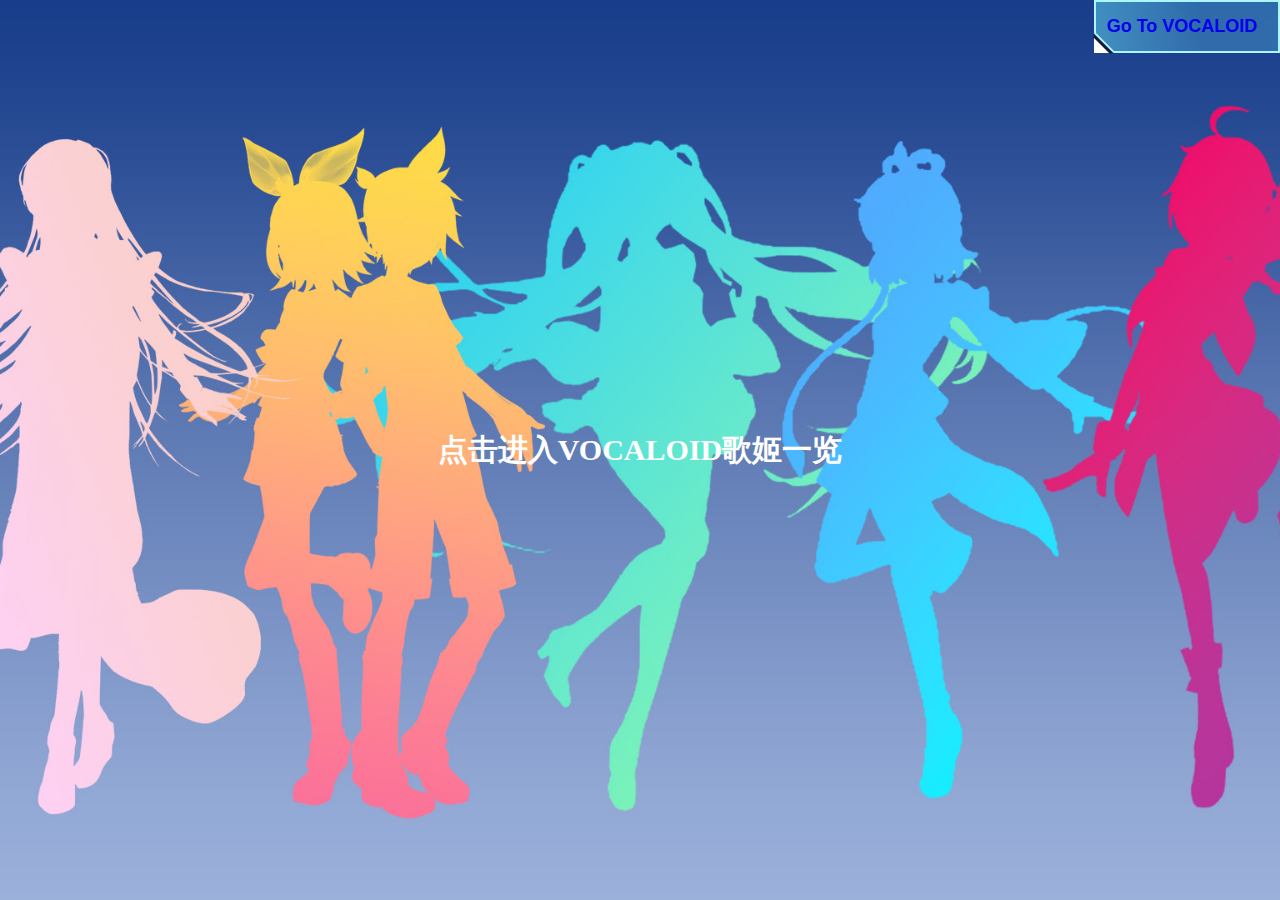
==== myindex.html @ 0f959aac "myindex.html" ====
<!DOCTYPE html PUBLIC "-//W3C//DTD XHTML 1.0 Transitional//EN" "http://www.w3.org/TR/xhtml1/DTD/xhtml1-transitional.dtd">
<html xmlns="http://www.w3.org/1999/xhtml">
<head>
<meta http-equiv="Content-Type" content="text/html; charset=UTF-8" />
<title>VOCALOID SINGERS</title>
<meta name="keywords" content="" />
<meta name="description" content="" />
<link href="./css/style.css" rel="stylesheet" type="text/css" />
<script type="text/javascript" src="./js/jquery.min.js"></script>
<script type='text/javascript' src='./js/js.js'></script>

</head>
<body>
		<button><a href="https://www.vocaloid.com/">
Go To VOCALOID&nbsp;&nbsp; </a></button>
<div id="index">
	<div id="go"><a href="./rankings/1.html">点击进入VOCALOID歌姬一览</a></div>
</div>
<script type="text/javascript">
$(function(){
	var winH = $(window).height();
	$("#index").css("height",winH+"px");
})
</script>
</body>
</html>
---- css/style.css ----
*{padding:0; margin:0;}
body{min-height:900px; position:relative; font-size:14px; font-family:"微软雅黑"; color:#666; height:100%; background:url(../images/bg.jpg) no-repeat center top fixed; background-size:cover;}
h3{font-size:16px; padding:0; font-weight:normal;}
a{text-decoration:none;}
a:hover{text-decoration:underline;}
a img{border:none;}
ul,li{list-style-type:none;}
.clearfix{clear:both;}
.box-wrapper{width:800px; margin:0 auto;}

#index{width:100%;}
#go{width:500px; height:60px; line-height:60px; position:absolute; font-size:30px; text-align:center; color:#fff; font-weight:bold; left:50%; margin-left:-250px; top:50%; margin-top:-30px;}
#go a{color:#fff;}
#go a:hover{font-size:36px;}

#banner{padding-bottom:40px;}
#logo{height:50px; line-height:50px; text-align: center; font-size:30px; text-align:center; padding-top:150px; padding-bottom:100px;}
#logo a{color:#fff; font-weight:bold;}

#nav{width:800px; margin:0 auto;}
#nav ul{width:900px;}
#nav li{width:20%; float:left; padding-bottom:20px;}
#nav li a{display:block; margin-right:100px; height:80px; background:#fff; color:#44a5f7; text-align:center; line-height:80px; font-weight:bold; font-size:36px;}

#main{background:#fff; min-height:600px;}
.content{padding:20px 20px 50px; background:#eee;}
.content h1{text-align:center; font-size:24px; font-weight:bold;}
.content .description{padding:20px 0;}
.content .pic{text-align:center;}
.content .pic p{padding:5px 0;}

img {
	max-width: 100%;
}

.myiframe {
	
	
}


.video {
	float: right;
}


#footer{background:#000; padding:20px 0 40px; text-align:center;}


button {
	float:right;
  min-height: 53px;
  min-width: 186px;
  display: -webkit-box;
  display: -ms-flexbox;
  display: flex;
  -webkit-box-align: center;
  -ms-flex-align: center;
  align-items: center;
  -ms-flex-pack: distribute;
  justify-content: space-around;
  position: relative;
  cursor: pointer;
  background: -webkit-gradient(linear, left top, right top, color-stop(-12.74%, rgba(110, 239, 255, .5)), color-stop(56.76%, rgba(106, 224, 255, .271)));
  background: linear-gradient(90deg, rgba(110, 239, 255, .5) -12.74%, rgba(106, 224, 255, .271) 56.76%);
  border: 2px solid #acf7ff;
  color: #FFFFFF;
  font-size: 18px;
  font-weight: 600;
}

button:before {
  content: "";
  width: 4px;
  height: 28px;
  background: #19173b;
  border: 2px solid #acf7ff;
  -webkit-transform: rotate(-45deg);
  -ms-transform: rotate(-45deg);
  transform: rotate(-45deg);
  position: absolute;
  border-top: 0;
  border-left: 0;
  border-bottom: 0;
  bottom: -7px;
  left: 4px;
  border-bottom-left-radius: 10px;
  border-top-left-radius: 10px;
}

button:after {
  content: "";
  position: absolute;
  left: -2px;
  bottom: -2px;
  border-top: 15px solid transparent;
  border-left: 15px solid #fffcf7;
}
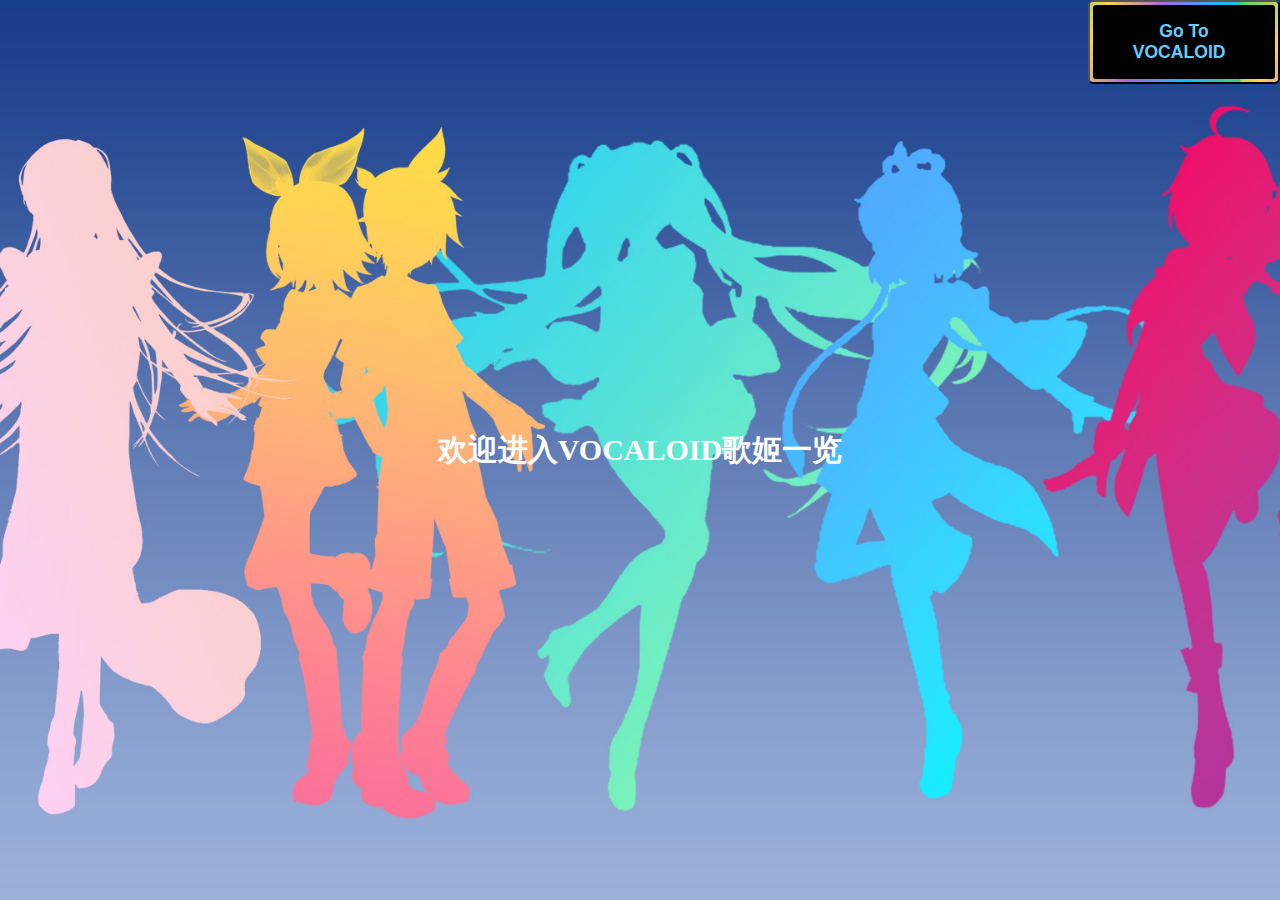
==== commit 1c48845a: "myindex.html" ====
--- a/myindex.html
+++ b/myindex.html
@@ -14,7 +14,7 @@
 		<button><a href="https://www.vocaloid.com/">
 Go To VOCALOID&nbsp;&nbsp; </a></button>
 <div id="index">
-	<div id="go"><a href="./rankings/1.html">点击进入VOCALOID歌姬一览</a></div>
+	<div id="go"><a href="./rankings/1.html">欢迎进入VOCALOID歌姬一览</a></div>
 </div>
 <script type="text/javascript">
 $(function(){
--- a/css/style.css
+++ b/css/style.css
@@ -47,52 +47,60 @@
 #footer{background:#000; padding:20px 0 40px; text-align:center;}
 
 
+
+
 button {
-	float:right;
-  min-height: 53px;
-  min-width: 186px;
-  display: -webkit-box;
-  display: -ms-flexbox;
-  display: flex;
-  -webkit-box-align: center;
-  -ms-flex-align: center;
-  align-items: center;
-  -ms-flex-pack: distribute;
-  justify-content: space-around;
+  width:15%;
+  height:9%;
+  float:right;
+  display: block;
+  cursor: pointer;
+  color: white;
+  margin: 0 auto;
   position: relative;
-  cursor: pointer;
-  background: -webkit-gradient(linear, left top, right top, color-stop(-12.74%, rgba(110, 239, 255, .5)), color-stop(56.76%, rgba(106, 224, 255, .271)));
-  background: linear-gradient(90deg, rgba(110, 239, 255, .5) -12.74%, rgba(106, 224, 255, .271) 56.76%);
-  border: 2px solid #acf7ff;
-  color: #FFFFFF;
-  font-size: 18px;
+  text-decoration: none;
   font-weight: 600;
+  border-radius: 6px;
+  overflow: hidden;
+  padding: 3px;
+  isolation: isolate;
 }
 
-button:before {
+button::before {
   content: "";
-  width: 4px;
-  height: 28px;
-  background: #19173b;
-  border: 2px solid #acf7ff;
-  -webkit-transform: rotate(-45deg);
-  -ms-transform: rotate(-45deg);
-  transform: rotate(-45deg);
   position: absolute;
-  border-top: 0;
-  border-left: 0;
-  border-bottom: 0;
-  bottom: -7px;
-  left: 4px;
-  border-bottom-left-radius: 10px;
-  border-top-left-radius: 10px;
+  top: 0;
+  left: 0;
+  width: 400%;
+  height: 100%;
+  background: linear-gradient(115deg,#4fcf70,#fad648,#a767e5,#12bcfe,#44ce7b);
+  background-size: 25% 100%;
+  animation: [base64] .75s linear infinite;
+  animation-play-state: paused;
+  translate: -5% 0%;
+  transition: translate 0.25s ease-out;
 }
 
-button:after {
-  content: "";
-  position: absolute;
-  left: -2px;
-  bottom: -2px;
-  border-top: 15px solid transparent;
-  border-left: 15px solid #fffcf7;
-}+button:hover::before {
+  animation-play-state: running;
+  transition-duration: 0.75s;
+  translate: 0% 0%;
+}
+
+@keyframes [base64] {
+  to {
+    transform: translateX(-25%);
+  }
+}
+
+button a {
+color:#66ccff;
+  align:center;
+  position: relative;
+  display: block;
+  padding: 1rem 1.5rem;
+  font-size: 1.1rem;
+  background: #000;
+  border-radius: 3px;
+  height: 100%;
+}
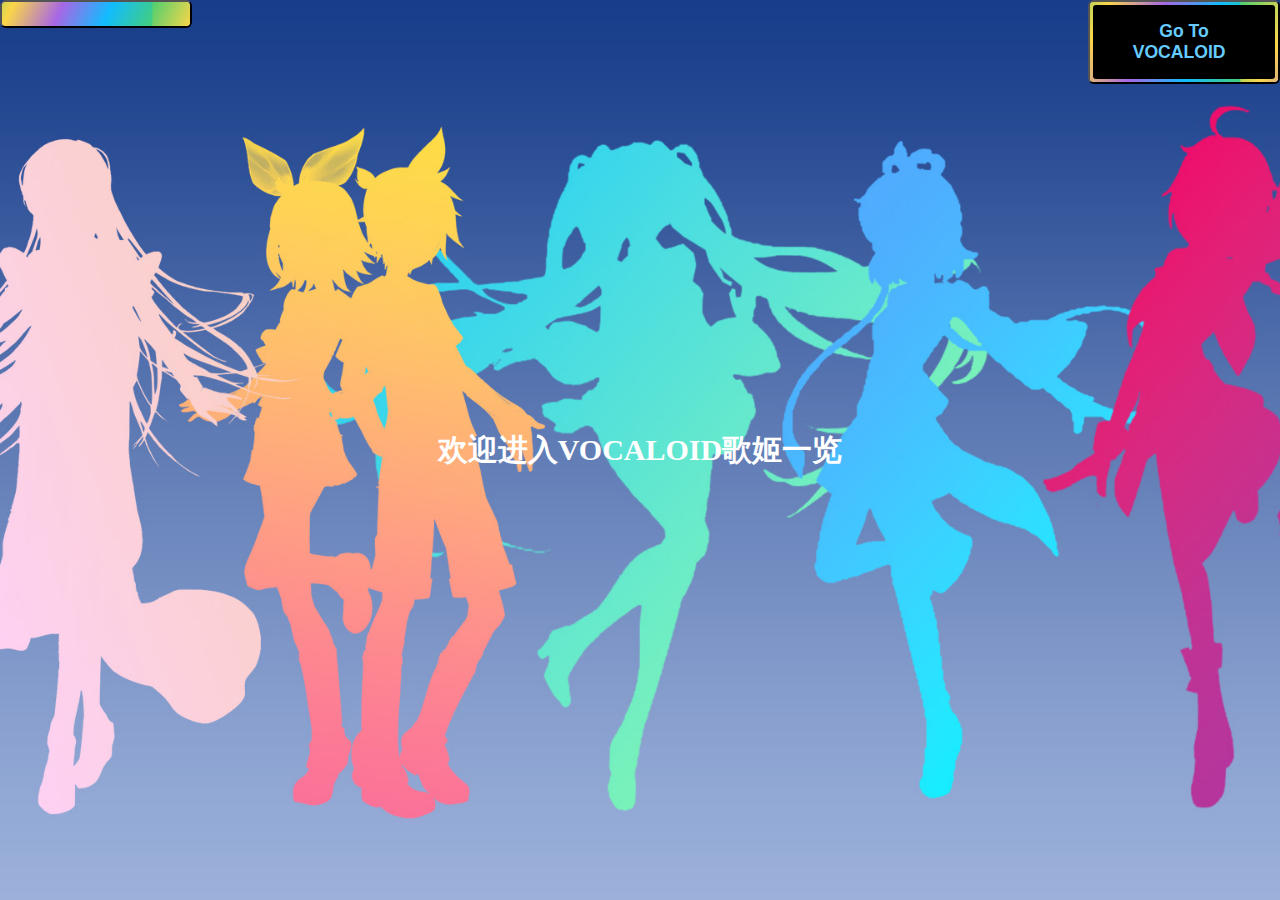
==== commit 23ac6bfd: "Update myindex.html" ====
--- a/myindex.html
+++ b/myindex.html
@@ -11,6 +11,10 @@
 
 </head>
 <body>
+	<a href="https://lovety0712.github.io/"><button class="btn" style="float:left;">
+    <span class="btn-text-one">返回寝室主页</span>
+    <span class="btn-text-two">GO!</span>
+</button></a>
 		<button><a href="https://www.vocaloid.com/">
 Go To VOCALOID&nbsp;&nbsp; </a></button>
 <div id="index">
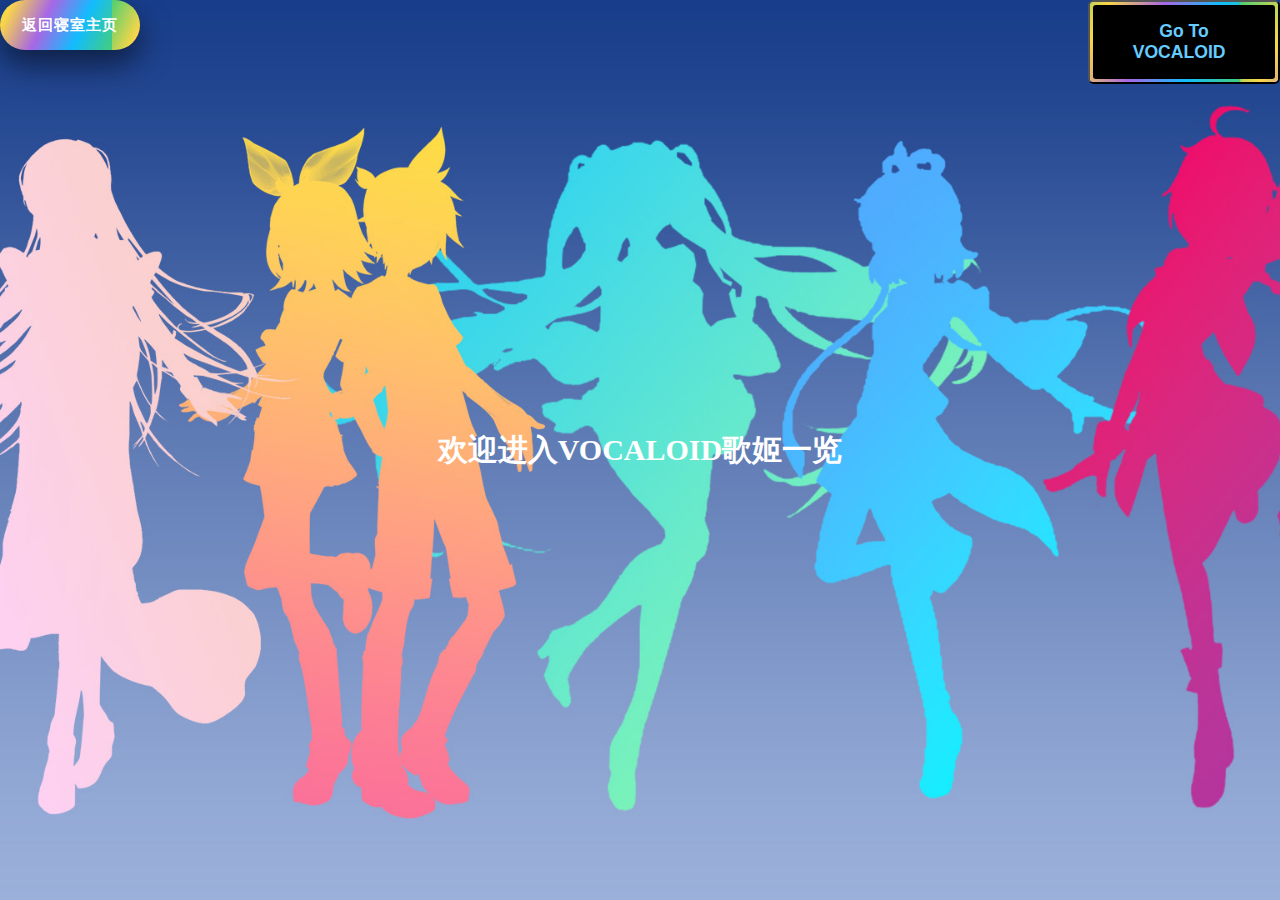
==== commit e8897adf: "Update myindex.html" ====
--- a/myindex.html
+++ b/myindex.html
@@ -1,5 +1,4 @@
-<!DOCTYPE html PUBLIC "-//W3C//DTD XHTML 1.0 Transitional//EN" "http://www.w3.org/TR/xhtml1/DTD/xhtml1-transitional.dtd">
-<html xmlns="http://www.w3.org/1999/xhtml">
+<!DOCTYPE html>
 <head>
 <meta http-equiv="Content-Type" content="text/html; charset=UTF-8" />
 <title>VOCALOID SINGERS</title>
--- a/css/style.css
+++ b/css/style.css
@@ -104,3 +104,53 @@
   border-radius: 3px;
   height: 100%;
 }
+
+
+
+
+
+.btn {
+  width: 140px;
+  height: 50px;
+  background: linear-gradient(to top, #00154c, #12376e, #23487f);
+  color: #fff;
+  border-radius: 50px;
+  border: none;
+  outline: none;
+  cursor: pointer;
+  position: relative;
+  box-shadow: 0 15px 30px rgba(0, 0, 0, 0.5);
+  overflow: hidden;
+}
+
+.btn span {
+  align:center;
+  font-size: 15px;
+  text-transform: uppercase;
+  letter-spacing: 1px;
+  transition: top 0.5s;
+}
+
+.btn-text-one {
+  position: absolute;
+  width: 100%;
+  top: 50%;
+  left: 0;
+  transform: translateY(-50%);
+}
+
+.btn-text-two {
+  position: absolute;
+  width: 100%;
+  top: 150%;
+  left: 0;
+  transform: translateY(-50%);
+}
+
+.btn:hover .btn-text-one {
+  top: -100%;
+}
+
+.btn:hover .btn-text-two {
+  top: 50%;
+}
